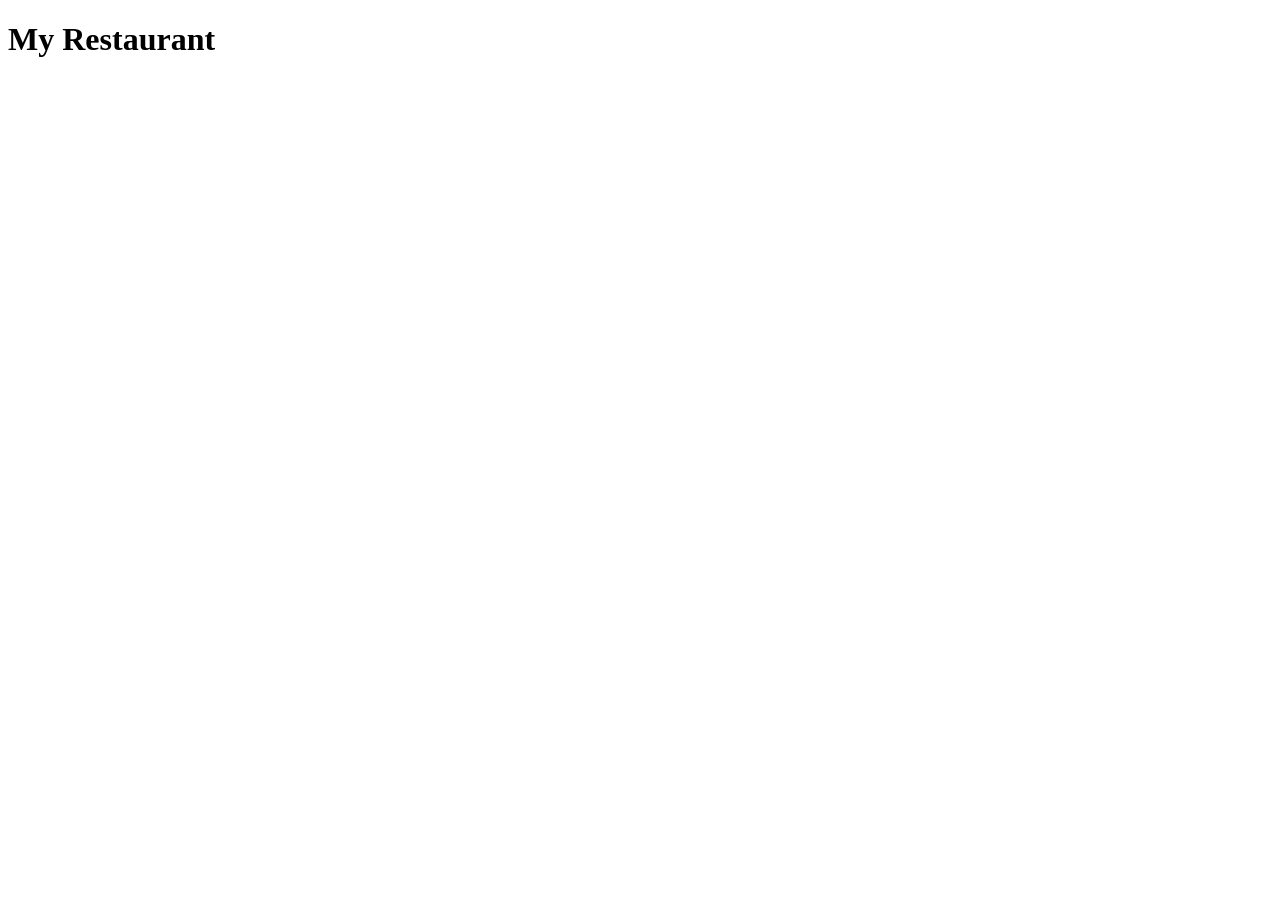
==== index.html @ 4f9ec8a2 "tables" ====
<!DOCTYPE html>
<html lang="en">
<head>
    <meta charset="UTF-8">
    <meta name="viewport" content="width=device-width, initial-scale=1.0">
    <title>My Restaurant</title>
</head>
<body>
    <header>
        <h1>My Restaurant</h1>
    </header>
    
</body>
</html>
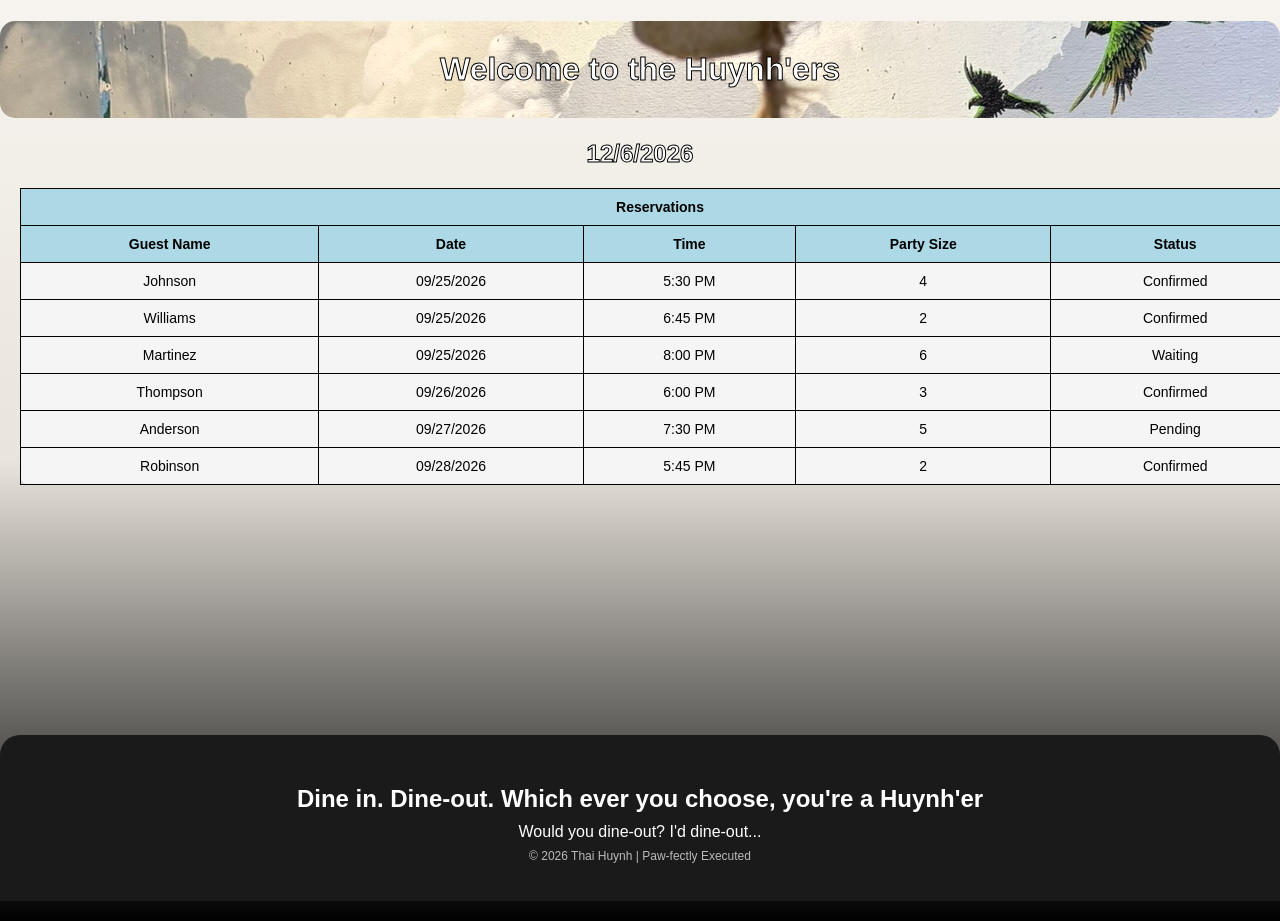
==== commit 6e24b92c: "New index" ====
--- a/index.html
+++ b/index.html
@@ -3,12 +3,89 @@
 <head>
     <meta charset="UTF-8">
     <meta name="viewport" content="width=device-width, initial-scale=1.0">
-    <title>My Restaurant</title>
+    <link rel="stylesheet" href="index.css">
+    <title>Huynh's Restaurant</title>
 </head>
 <body>
     <header>
-        <h1>My Restaurant</h1>
+        <h1 class="site-init">Welcome to the Huynh'ers</h1>
     </header>
-    
+
+    <h2 class="todays-date"><span id="currentDate"></span>
+    <script>
+        const today = new Date ();
+        document.getElementById("currentDate").textContent =today.toLocaleDateString();
+    </script>
+    </h2>
+    <table>
+        <Thead>
+            <tr>
+                <th colspan="5">Reservations</th>
+            </tr>
+            <tr>
+                <th>Guest Name</th>
+                <th>Date</th>
+                <th>Time</th>
+                <th>Party Size</th>
+                <th>Status</th>
+            </tr>
+        </Thead>
+        <tbody>
+            <tr>
+                <td>Johnson</td>
+                <td>09/25/2026</td>
+                <td>5:30 PM</td>
+                <td>4</td>
+                <td>Confirmed</td>
+            </tr>
+
+            <tr>
+                <td>Williams</td>
+                <td>09/25/2026</td>
+                <td>6:45 PM</td>
+                <td>2</td>
+                <td>Confirmed</td>
+            </tr>
+
+            <tr>
+                <td>Martinez</td>
+                <td>09/25/2026</td>
+                <td>8:00 PM</td>
+                <td>6</td>
+                <td>Waiting</td>
+            </tr>
+
+            <tr>
+                <td>Thompson</td>
+                <td>09/26/2026</td>
+                <td>6:00 PM</td>
+                <td>3</td>
+                <td>Confirmed</td>
+            </tr>
+
+            <tr>
+                <td>Anderson</td>
+                <td>09/27/2026</td>
+                <td>7:30 PM</td>
+                <td>5</td>
+                <td>Pending</td>
+            </tr>
+
+            <tr>
+                <td>Robinson</td>
+                <td>09/28/2026</td>
+                <td>5:45 PM</td>
+                <td>2</td>
+                <td>Confirmed</td>
+            </tr>
+        </tbody>
+    </table>
+        <footer>
+        <h2>Dine in. Dine-out. Which ever you choose, you're a Huynh'er</h2>
+        <p>Would you dine-out? I'd dine-out...</p>
+        <p class="copyright">
+            &copy; 2026 Thai Huynh | Paw-fectly Executed
+        </p>
+    </footer>
 </body>
 </html>
--- a/index.css
+++ b/index.css
@@ -0,0 +1,66 @@
+*{
+    box-sizing: border-box;
+}
+/*Restaurant Title*/
+.site-init{
+    font-family: sans-serif;
+    text-align: center;
+    background-image: url("banner.jpeg");
+    color: white;
+    -webkit-text-stroke: 1px black;
+    padding: 30px;
+    border-radius: 15px;
+}
+/*todays date*/
+.todays-date{
+    font-family: sans-serif;
+        color: white;
+    -webkit-text-stroke: 1px black;
+    text-align: center;
+}
+/*body*/
+body{
+    margin: 0;
+    min-height: 100vh;
+    background: linear-gradient(to bottom, #f7f4ef, #e9e4dc, black);
+    font-family: Arial, Helvetica, sans-serif;
+}
+/*table of contents*/
+table{
+    background-color: whitesmoke;
+    width: 100%;
+    border-radius: 10px;
+    border-collapse: collapse;
+    margin: 20px;
+}
+th,td{
+    border: 1px solid black;
+    text-align: center;
+    font-size: 14px;
+    padding: 10px;
+}
+th{
+    background-color: lightblue;
+    
+}
+/*The End*/
+footer{
+    background-color: #1a1a1a;
+    color: white;
+    text-align: center;
+    padding: 30px;
+    margin-top: 250px;
+    border-radius: 20px 20px 0 0;
+
+}
+footer h2{
+    font-size: 24px;
+    margin-bottom: 10px;
+}
+footer p{
+    margin: 8px;
+}
+.copyright{
+    font-size: 12px;
+    opacity: 0.7;
+}
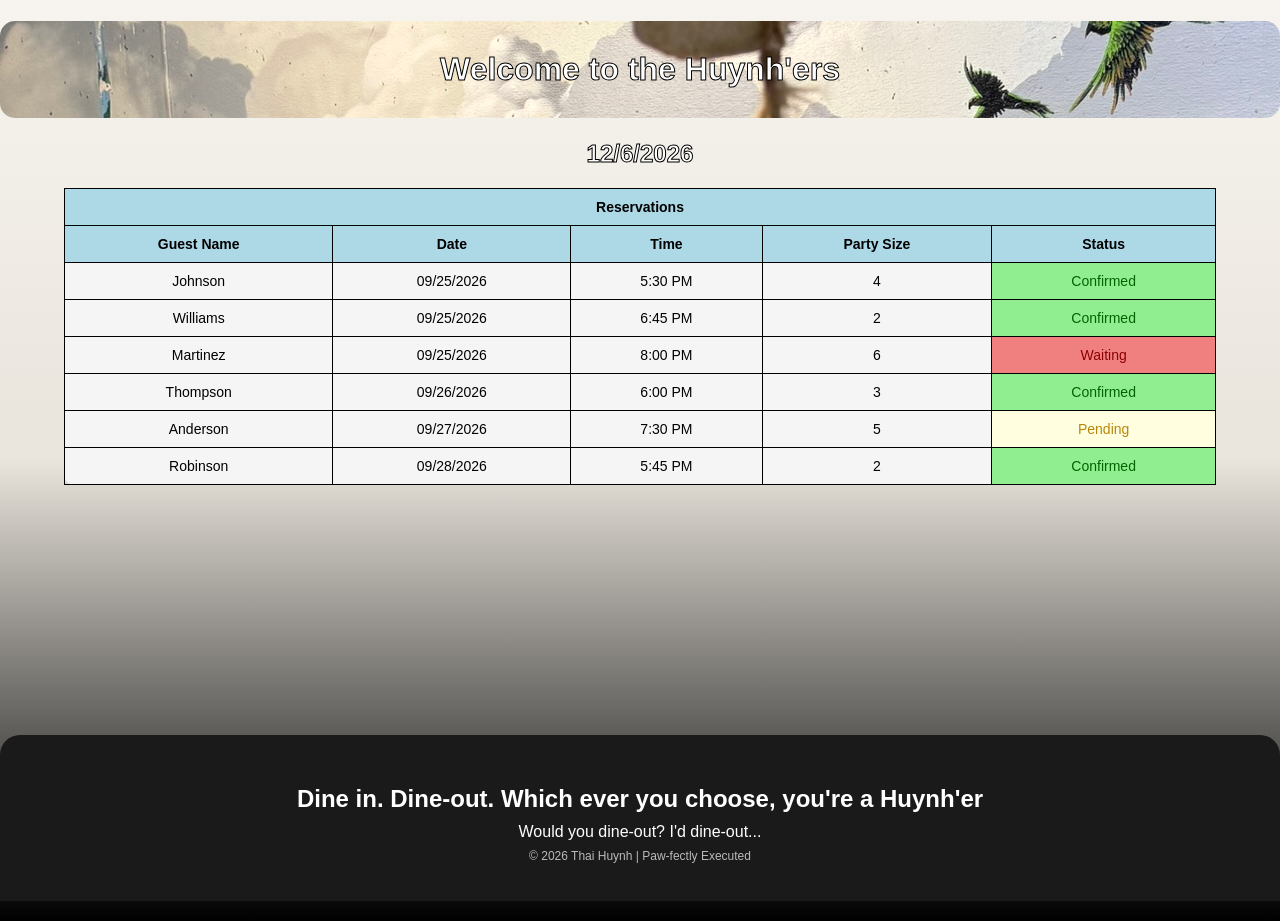
==== commit de52440a: "added color" ====
--- a/index.html
+++ b/index.html
@@ -36,7 +36,7 @@
                 <td>09/25/2026</td>
                 <td>5:30 PM</td>
                 <td>4</td>
-                <td>Confirmed</td>
+                <td class="confirmed">Confirmed</td>
             </tr>
 
             <tr>
@@ -44,7 +44,7 @@
                 <td>09/25/2026</td>
                 <td>6:45 PM</td>
                 <td>2</td>
-                <td>Confirmed</td>
+                <td class="confirmed">Confirmed</td>
             </tr>
 
             <tr>
@@ -52,7 +52,7 @@
                 <td>09/25/2026</td>
                 <td>8:00 PM</td>
                 <td>6</td>
-                <td>Waiting</td>
+                <td class="waiting">Waiting</td>
             </tr>
 
             <tr>
@@ -60,7 +60,7 @@
                 <td>09/26/2026</td>
                 <td>6:00 PM</td>
                 <td>3</td>
-                <td>Confirmed</td>
+                <td class="confirmed">Confirmed</td>
             </tr>
 
             <tr>
@@ -68,7 +68,7 @@
                 <td>09/27/2026</td>
                 <td>7:30 PM</td>
                 <td>5</td>
-                <td>Pending</td>
+                <td class="pending">Pending</td>
             </tr>
 
             <tr>
@@ -76,7 +76,7 @@
                 <td>09/28/2026</td>
                 <td>5:45 PM</td>
                 <td>2</td>
-                <td>Confirmed</td>
+                <td class="confirmed">Confirmed</td>
             </tr>
         </tbody>
     </table>
--- a/index.css
+++ b/index.css
@@ -28,10 +28,10 @@
 /*table of contents*/
 table{
     background-color: whitesmoke;
-    width: 100%;
+    width: 90%;
     border-radius: 10px;
     border-collapse: collapse;
-    margin: 20px;
+    margin: 20px auto;
 }
 th,td{
     border: 1px solid black;
@@ -42,6 +42,18 @@
 th{
     background-color: lightblue;
     
+}
+.confirmed{
+    background-color: lightgreen;
+    color: darkgreen;
+}
+.pending{
+    background-color: lightyellow;
+    color: darkgoldenrod;
+}
+.waiting{
+    background-color: lightcoral;
+    color: darkred;
 }
 /*The End*/
 footer{
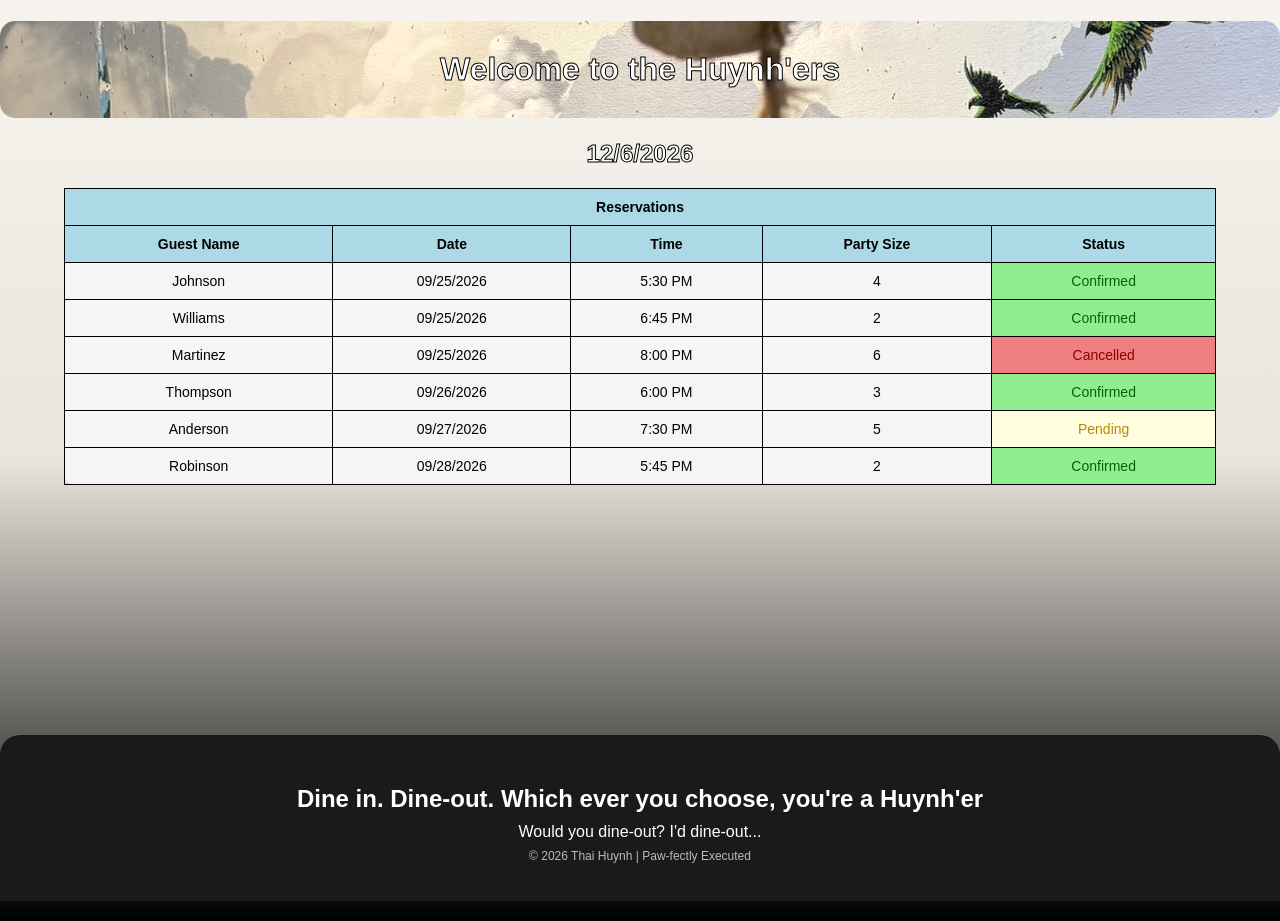
==== commit 45315e8f: "cancelled" ====
--- a/index.html
+++ b/index.html
@@ -52,7 +52,7 @@
                 <td>09/25/2026</td>
                 <td>8:00 PM</td>
                 <td>6</td>
-                <td class="waiting">Waiting</td>
+                <td class="cancelled">Cancelled</td>
             </tr>
 
             <tr>
--- a/index.css
+++ b/index.css
@@ -51,7 +51,7 @@
     background-color: lightyellow;
     color: darkgoldenrod;
 }
-.waiting{
+.cancelled{
     background-color: lightcoral;
     color: darkred;
 }
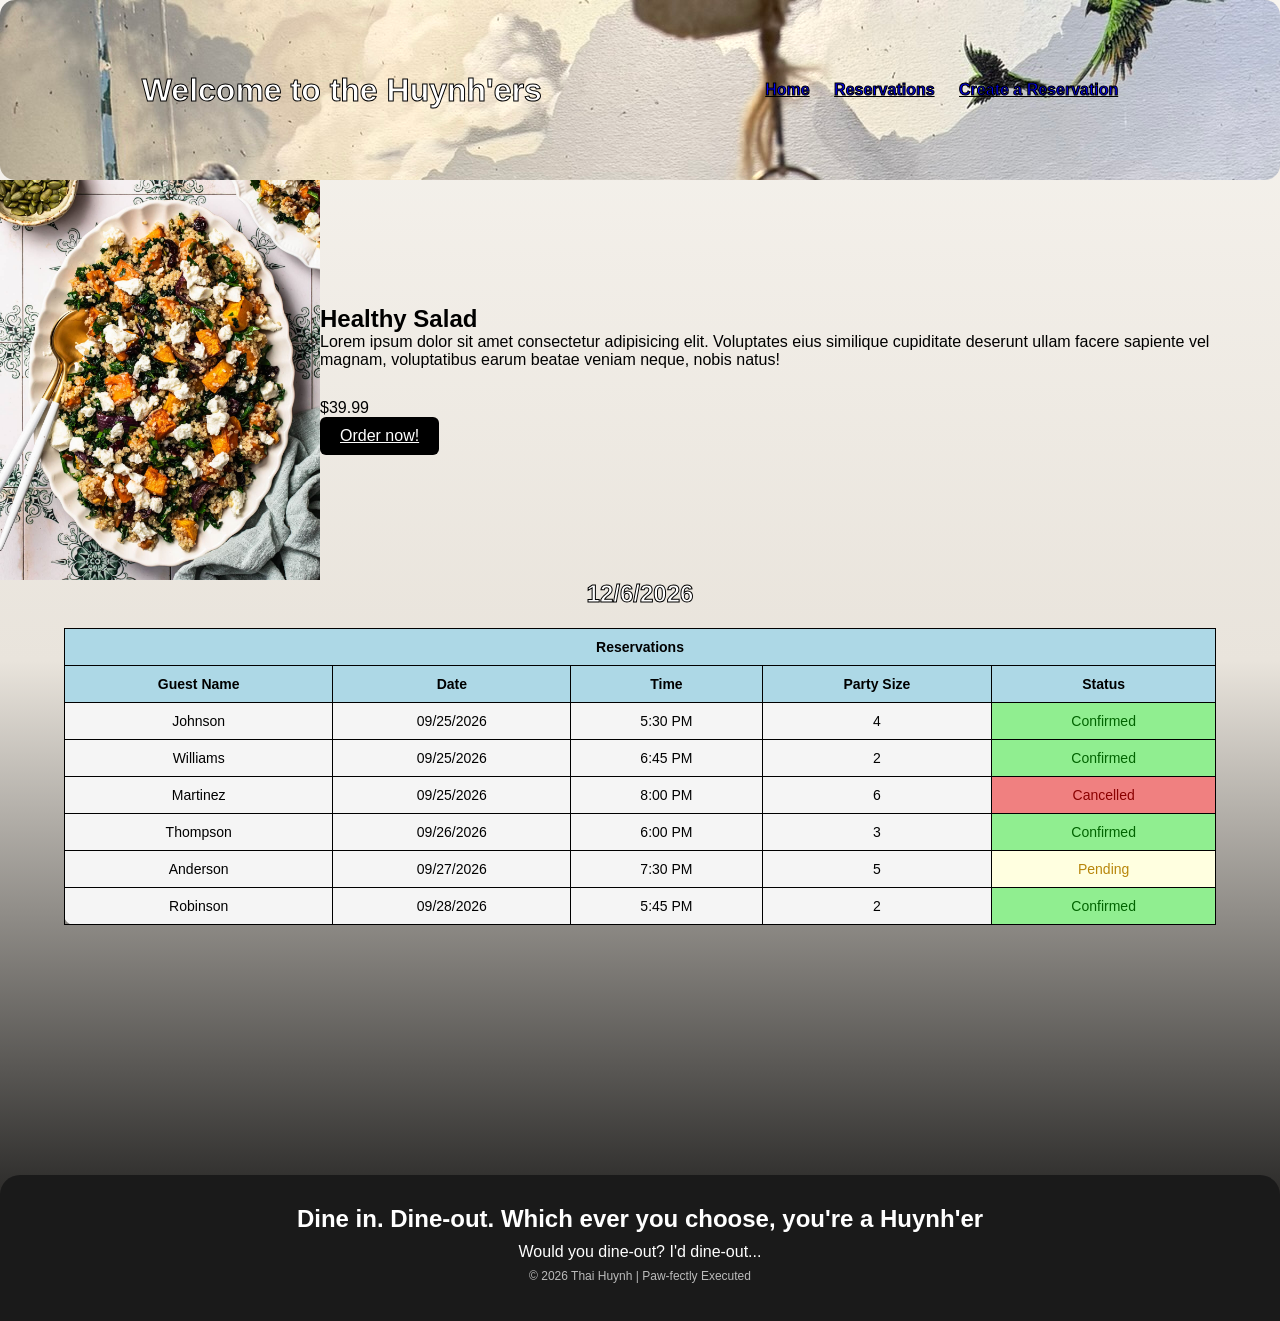
==== commit 07936d93: "changes" ====
--- a/index.html
+++ b/index.html
@@ -7,9 +7,30 @@
     <title>Huynh's Restaurant</title>
 </head>
 <body>
-    <header>
-        <h1 class="site-init">Welcome to the Huynh'ers</h1>
+    <header class="header-init">
+        <h1>Welcome to the Huynh'ers</h1>
+        <nav class="navigation">
+            <a href="index.html">Home</a>
+            <a href="reservation.html">Reservations</a>
+            <a href="createReservation">Create a Reservation</a>
+        </nav>
     </header>
+
+    <main>
+        <div class="dish-month-container">
+            <img src="salad.jpg" alt="qinua salad">
+            <div class="dish-month-text">
+                <h2>Healthy Salad</h2>
+                <p>Lorem ipsum dolor sit amet consectetur adipisicing elit. Voluptates eius similique cupiditate deserunt ullam facere sapiente vel magnam, voluptatibus earum beatae veniam neque, nobis natus!</p>
+
+                <div class="price-selection"></div>
+                <p>$39.99</p>
+                <a class="btn-fill" href="#">Order now!</a>
+            </div>
+        </div>
+
+        <div class="dishes-container"></div>
+    </main>
 
     <h2 class="todays-date"><span id="currentDate"></span>
     <script>
--- a/index.css
+++ b/index.css
@@ -1,8 +1,16 @@
+/*global*/
 *{
+    margin: 0;
+    padding: 0;
     box-sizing: border-box;
 }
 /*Restaurant Title*/
-.site-init{
+.header-init{
+    display: flex;
+    flex-direction: row;
+    justify-content: space-around;
+    align-items: center;
+    height: 20vh;
     font-family: sans-serif;
     text-align: center;
     background-image: url("banner.jpeg");
@@ -10,6 +18,28 @@
     -webkit-text-stroke: 1px black;
     padding: 30px;
     border-radius: 15px;
+}
+.navigation a{
+    margin-right: 20px;
+    font-weight: bold;
+
+}
+/*main*/
+.dish-month-container{
+    display: flex;
+    flex-direction: row;
+    justify-content: space-around;
+    align-items: center;
+}
+.dish-month-container img{
+    width: 25%;
+    height: auto;
+}
+.price-selection{
+    display: flex;
+    flex-direction: row;
+    justify-content: space-between;
+    margin-top: 30px;
 }
 /*todays date*/
 .todays-date{
@@ -55,6 +85,24 @@
     background-color: lightcoral;
     color: darkred;
 }
+/*utilities*/
+.btn-fill{
+    display: inline-block;
+    padding: 10px 20px;
+    background-color: black;
+    color: white;
+    border-radius: 6px;
+}
+.dish-container{
+    width: 80%;
+    margin-left: auto;
+    margin-right: auto;
+}
+/*main*/
+.dish-month-container{
+    width: auto;
+    height: auto;
+}
 /*The End*/
 footer{
     background-color: #1a1a1a;
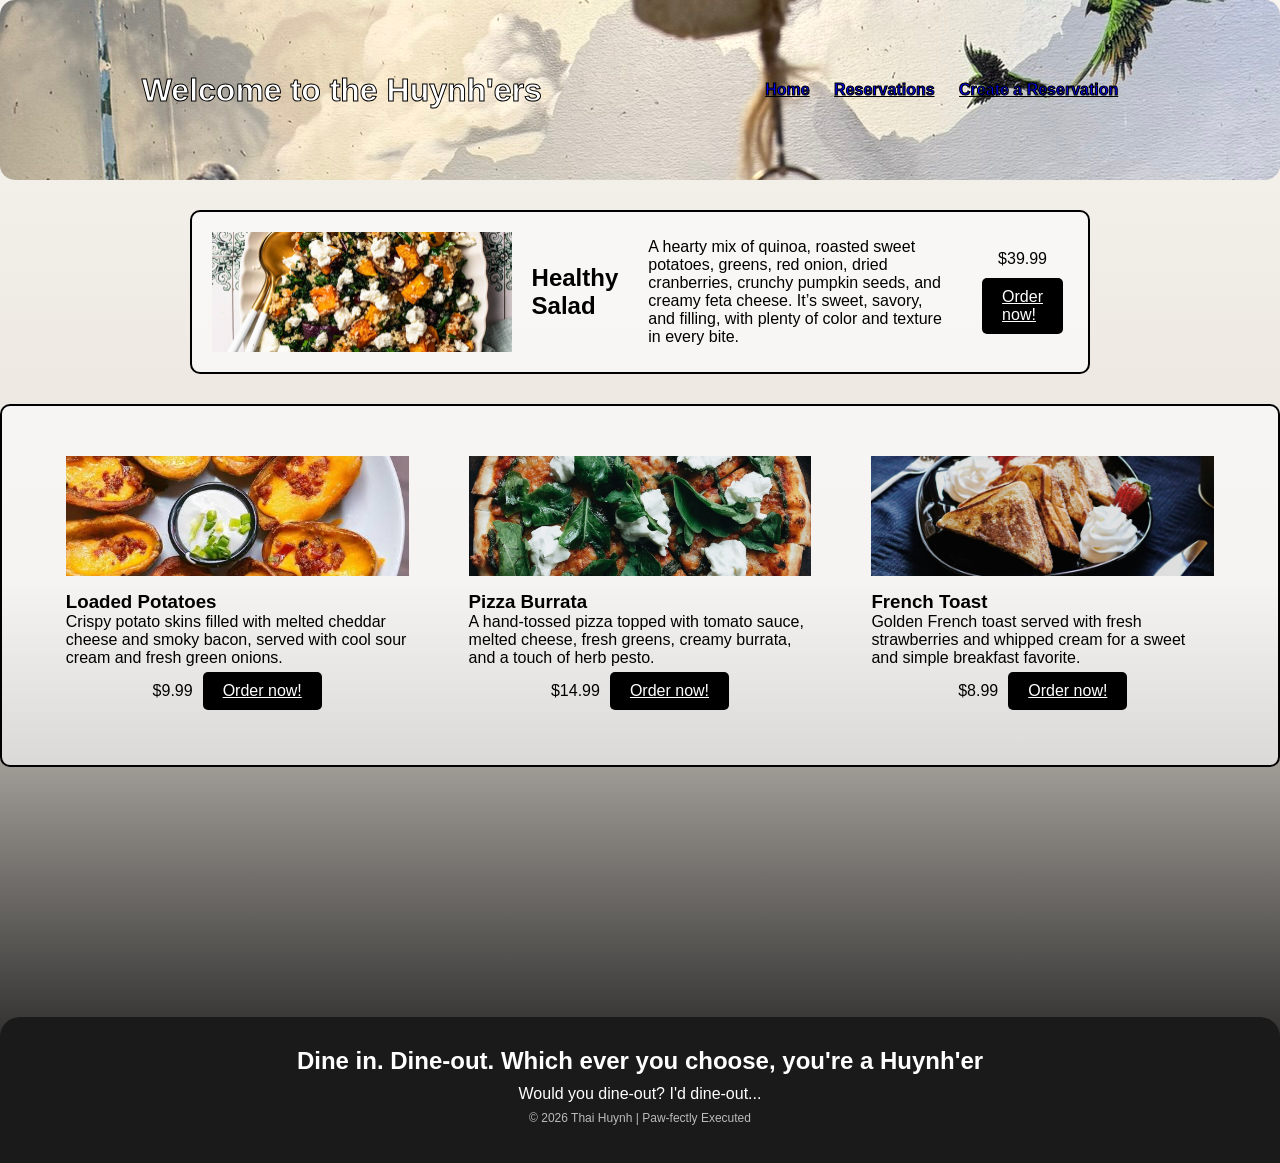
==== commit 17d07c78: "Menu items" ====
--- a/index.html
+++ b/index.html
@@ -21,86 +21,65 @@
             <img src="salad.jpg" alt="qinua salad">
             <div class="dish-month-text">
                 <h2>Healthy Salad</h2>
-                <p>Lorem ipsum dolor sit amet consectetur adipisicing elit. Voluptates eius similique cupiditate deserunt ullam facere sapiente vel magnam, voluptatibus earum beatae veniam neque, nobis natus!</p>
+                <p>A hearty mix of quinoa, roasted sweet potatoes, greens, red onion, dried cranberries, crunchy pumpkin seeds, and creamy feta cheese. It’s sweet, savory, and filling, with plenty of color and texture in every bite.</p>
 
-                <div class="price-selection"></div>
-                <p>$39.99</p>
-                <a class="btn-fill" href="#">Order now!</a>
+                <div class="price-selection">
+                    <p>$39.99</p>
+                    <a class="btn-fill" href="#">Order now!</a>
+                </div>
             </div>
         </div>
 
-        <div class="dishes-container"></div>
+
+
+        <!-- start of the row of dishes -->
+
+
+        <div class="dishes-row">
+
+            <div class="dishes-container">
+                <img src="loadedpotatoes.jpeg" alt="loaded potatoes">
+                <div>
+                    <h3>Loaded Potatoes</h3>
+                    <p>Crispy potato skins filled with melted cheddar cheese and smoky bacon, served with cool sour cream and fresh green onions.</p>
+
+                    <div class="price-selection">
+                    <p>$9.99</p>
+                    <a class="btn-fill" href="#">Order now!</a>
+                    </div>
+                </div>
+            </div>
+
+            <div class="dishes-container">
+                <img src="gardenpizza.jpeg" alt="burrata pizza">
+                <div>
+                    <h3>Pizza Burrata</h3>
+                    <p>A hand-tossed pizza topped with tomato sauce, melted cheese, fresh greens, creamy burrata, and a touch of herb pesto.</p>
+
+                    <div class="price-selection">
+                    <p>$14.99</p>
+                    <a class="btn-fill" href="#">Order now!</a>
+                    </div>
+                </div>
+            </div>
+
+            <div class="dishes-container">
+                <img src="strawberryfrenchtoast.jpeg" alt="french toast">
+                <div>
+                    <h3>French Toast</h3>
+                    <p>Golden French toast served with fresh strawberries and whipped cream for a sweet and simple breakfast favorite.</p>
+
+                    <div class="price-selection">
+                    <p>$8.99</p>
+                    <a class="btn-fill" href="#">Order now!</a>
+                    </div>
+                </div>
+            </div>
+
+        </div>
+       
     </main>
 
-    <h2 class="todays-date"><span id="currentDate"></span>
-    <script>
-        const today = new Date ();
-        document.getElementById("currentDate").textContent =today.toLocaleDateString();
-    </script>
-    </h2>
-    <table>
-        <Thead>
-            <tr>
-                <th colspan="5">Reservations</th>
-            </tr>
-            <tr>
-                <th>Guest Name</th>
-                <th>Date</th>
-                <th>Time</th>
-                <th>Party Size</th>
-                <th>Status</th>
-            </tr>
-        </Thead>
-        <tbody>
-            <tr>
-                <td>Johnson</td>
-                <td>09/25/2026</td>
-                <td>5:30 PM</td>
-                <td>4</td>
-                <td class="confirmed">Confirmed</td>
-            </tr>
-
-            <tr>
-                <td>Williams</td>
-                <td>09/25/2026</td>
-                <td>6:45 PM</td>
-                <td>2</td>
-                <td class="confirmed">Confirmed</td>
-            </tr>
-
-            <tr>
-                <td>Martinez</td>
-                <td>09/25/2026</td>
-                <td>8:00 PM</td>
-                <td>6</td>
-                <td class="cancelled">Cancelled</td>
-            </tr>
-
-            <tr>
-                <td>Thompson</td>
-                <td>09/26/2026</td>
-                <td>6:00 PM</td>
-                <td>3</td>
-                <td class="confirmed">Confirmed</td>
-            </tr>
-
-            <tr>
-                <td>Anderson</td>
-                <td>09/27/2026</td>
-                <td>7:30 PM</td>
-                <td>5</td>
-                <td class="pending">Pending</td>
-            </tr>
-
-            <tr>
-                <td>Robinson</td>
-                <td>09/28/2026</td>
-                <td>5:45 PM</td>
-                <td>2</td>
-                <td class="confirmed">Confirmed</td>
-            </tr>
-        </tbody>
-    </table>
         <footer>
         <h2>Dine in. Dine-out. Which ever you choose, you're a Huynh'er</h2>
         <p>Would you dine-out? I'd dine-out...</p>
--- a/index.css
+++ b/index.css
@@ -3,6 +3,10 @@
     margin: 0;
     padding: 0;
     box-sizing: border-box;
+}
+body{
+    min-width: 900px;
+    overflow-x: auto;
 }
 /*Restaurant Title*/
 .header-init{
@@ -26,25 +30,79 @@
 }
 /*main*/
 .dish-month-container{
+    background-color: #fdfeffa0;
+    border: 2px solid black;
+    border-radius: 10px;
     display: flex;
     flex-direction: row;
-    justify-content: space-around;
+    width: 80%;
+    max-width: 900px;
+    gap: 20px;
+    margin: 30px auto;
+    justify-content: center;
+    align-items: center;
+    flex-wrap: wrap;
+    box-sizing: border-box;
+    padding: 20px;
+}
+.dish-month-text{
+    display: flex;
+    flex: 1;
+    min-width: 0;
+    max-width: 100%;
+    gap: 30px;
+    justify-content: space-evenly;
     align-items: center;
 }
 .dish-month-container img{
-    width: 25%;
-    height: auto;
+    width: 35%;
+    max-width: 100%;
+    height: 120px;
+    object-fit: cover;
+    flex-shrink: 0;
 }
-.price-selection{
+.price-selection, .btn-fill{
+    padding: 5px;
     display: flex;
     flex-direction: row;
-    justify-content: space-between;
-    margin-top: 30px;
+    justify-content: center;
+    align-items: center;
+    gap: 10px;
+    flex-wrap: wrap;
+    max-width: 100%;
+    box-sizing: border-box;
+}
+.dishes-row{
+    background-color: #fdfeffa0;
+    border: 2px solid black;
+    border-radius: 10px;
+    display: flex;
+    gap: 20px;
+    justify-content: center;
+    align-items: stretch;
+    width: 100%;
+}
+.dishes-container{
+    display: flex;
+    flex-direction: column;
+    width: 30%;
+    max-width: none;
+    gap: 15px;
+    margin: 30px 0;
+    justify-content: center;
+    align-items: center;
+    box-sizing: border-box;
+    padding: 20px;
+}
+.dishes-container img{
+    width: 100%;
+    height: 120px;
+    object-fit: cover;
 }
 /*todays date*/
 .todays-date{
     font-family: sans-serif;
-        color: white;
+    color: white;
     -webkit-text-stroke: 1px black;
     text-align: center;
 }
@@ -87,11 +145,12 @@
 }
 /*utilities*/
 .btn-fill{
-    display: inline-block;
     padding: 10px 20px;
     background-color: black;
     color: white;
-    border-radius: 6px;
+    width: fit-content;
+    box-sizing: border-box;
+    border-radius: 5px;
 }
 .dish-container{
     width: 80%;
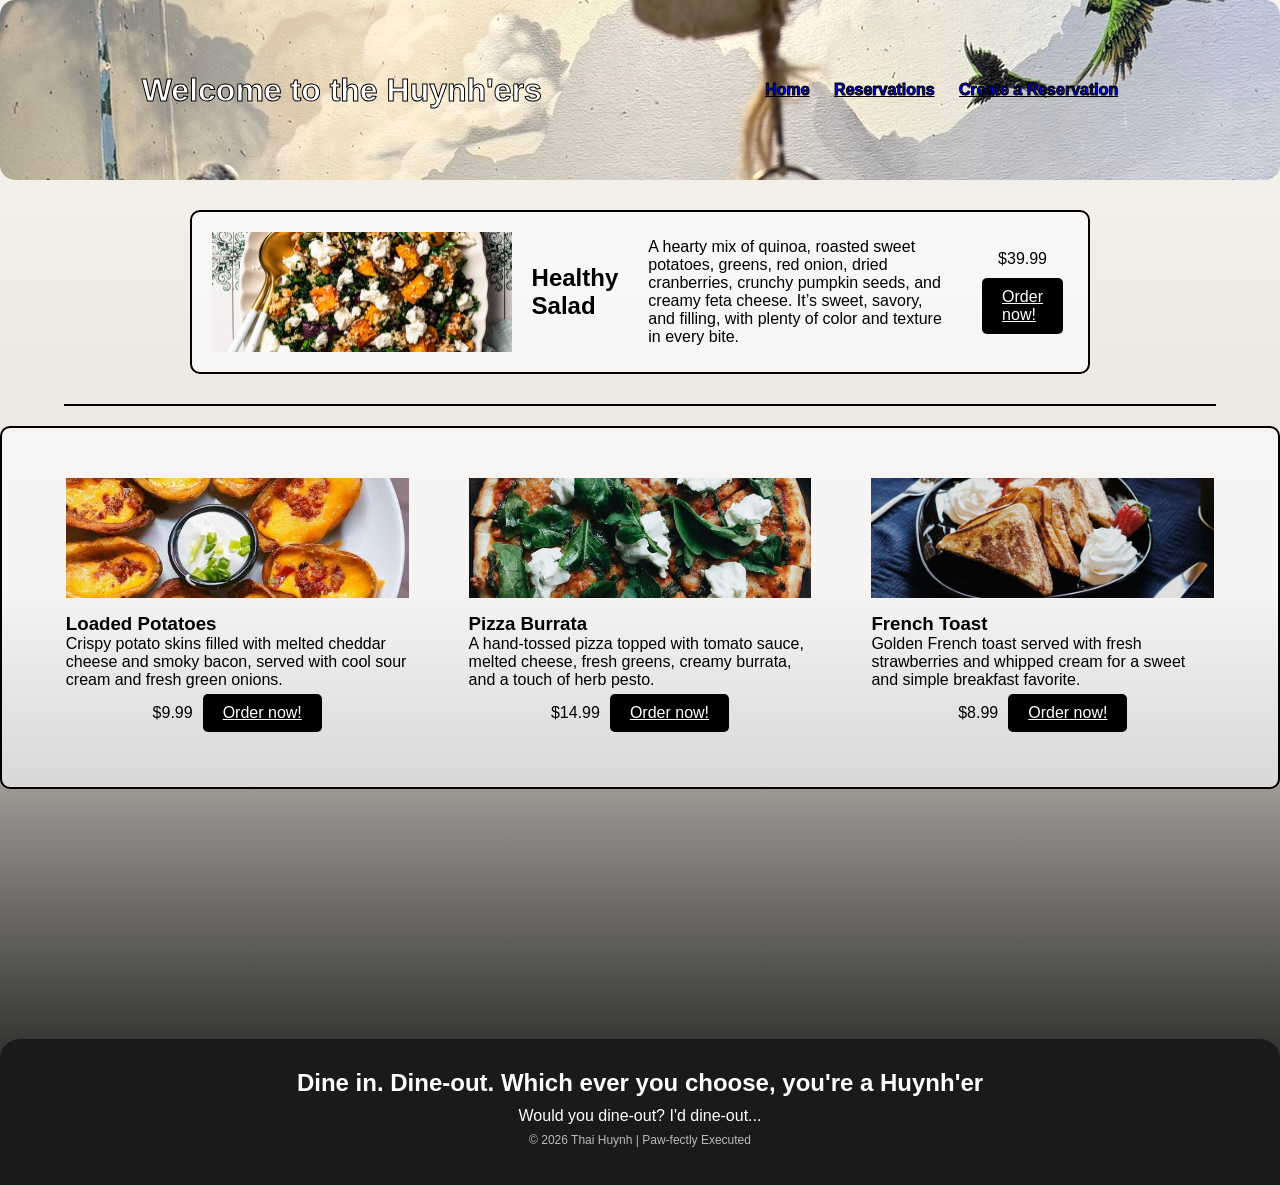
==== commit 3e50ff39: "divider line" ====
--- a/index.html
+++ b/index.html
@@ -29,6 +29,8 @@
                 </div>
             </div>
         </div>
+
+        <hr>
 
 
 
--- a/index.css
+++ b/index.css
@@ -144,6 +144,12 @@
     color: darkred;
 }
 /*utilities*/
+hr{
+    border: none;
+    margin: 20px auto;
+    border-top: 2px solid black;
+    width: 90%;
+}
 .btn-fill{
     padding: 10px 20px;
     background-color: black;
